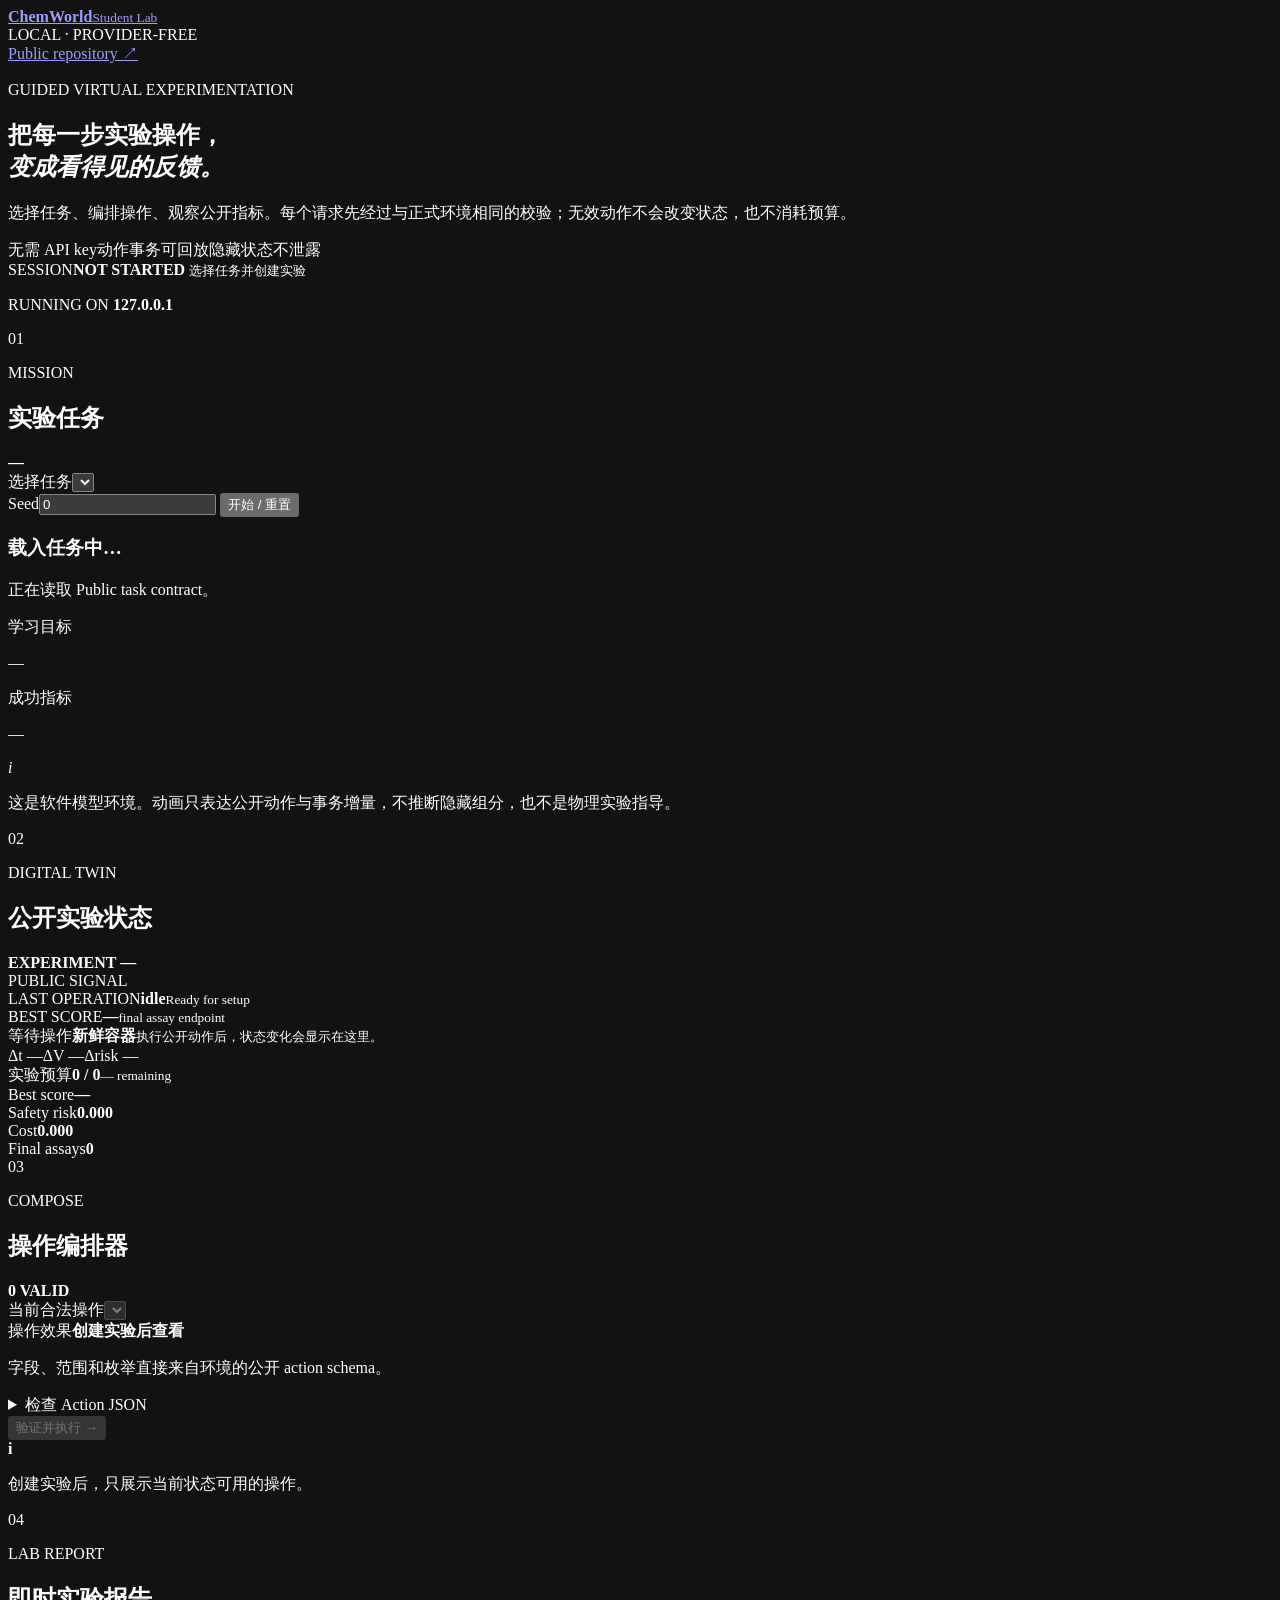
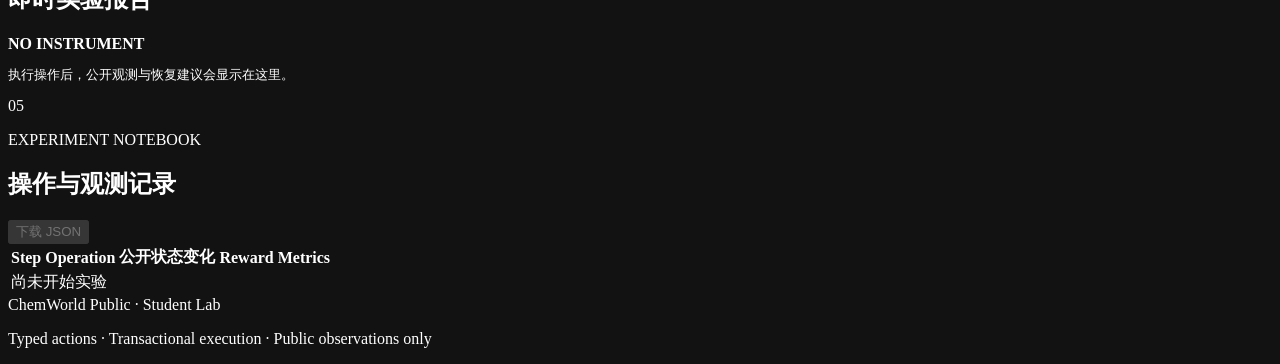
==== src/chemworld/lab/static/index.html @ db98e800 "Add provider-free Student Lab experience" ====
<!doctype html>
<html lang="zh-CN">
<head>
  <meta charset="utf-8">
  <meta name="viewport" content="width=device-width, initial-scale=1">
  <meta name="color-scheme" content="dark">
  <title>ChemWorld Student Lab</title>
  <link rel="stylesheet" href="/lab.css">
</head>
<body>
  <header class="nav-shell">
    <a class="brand" href="/" aria-label="ChemWorld Student Lab">
      <span class="brand-orbit"><i></i><i></i><i></i></span>
      <span><strong>ChemWorld</strong><small>Student Lab</small></span>
    </a>
    <div class="local-state"><i></i><span>LOCAL · PROVIDER-FREE</span></div>
    <a class="repo-link" href="https://github.com/sunyrain/ChemWorld-Public">Public repository ↗</a>
  </header>

  <main>
    <section class="hero">
      <div class="hero-copy">
        <p class="eyebrow">GUIDED VIRTUAL EXPERIMENTATION</p>
        <h1>把每一步实验操作，<br><em>变成看得见的反馈。</em></h1>
        <p class="hero-lede">选择任务、编排操作、观察公开指标。每个请求先经过与正式环境相同的校验；无效动作不会改变状态，也不消耗预算。</p>
        <div class="hero-pills"><span>无需 API key</span><span>动作事务可回放</span><span>隐藏状态不泄露</span></div>
      </div>
      <div class="session-ticket">
        <span>SESSION</span><strong id="sessionCode">NOT STARTED</strong>
        <small id="sessionState">选择任务并创建实验</small>
        <div class="ticket-line"></div>
        <p>RUNNING ON <b>127.0.0.1</b></p>
      </div>
    </section>

    <section class="workbench">
      <aside class="panel mission-panel">
        <div class="panel-heading"><span>01</span><div><p>MISSION</p><h2>实验任务</h2></div><b id="missionMaturity">—</b></div>
        <label>选择任务<select id="taskSelect"></select></label>
        <div class="seed-row">
          <label>Seed<input id="seedInput" type="number" min="0" value="0"></label>
          <button id="createSession">开始 / 重置</button>
        </div>
        <article class="mission-card">
          <h3 id="missionTitle">载入任务中…</h3>
          <p id="missionBackground">正在读取 Public task contract。</p>
          <div><span>学习目标</span><p id="missionGoal">—</p></div>
          <div><span>成功指标</span><p id="missionMetrics">—</p></div>
        </article>
        <div class="protocol-note"><i>i</i><p>这是软件模型环境。动画只表达公开动作与事务增量，不推断隐藏组分，也不是物理实验指导。</p></div>
      </aside>

      <section class="panel twin-panel">
        <div class="panel-heading"><span>02</span><div><p>DIGITAL TWIN</p><h2>公开实验状态</h2></div><b id="experimentBadge">EXPERIMENT —</b></div>
        <div class="twin-stage" id="twinStage" data-visual="idle">
          <div class="grid-floor"></div>
          <div class="apparatus">
            <div class="feed"><i></i><b></b></div>
            <div class="probe"><i></i></div>
            <div class="vessel-neck"></div>
            <div class="vessel">
              <div id="liquid" class="liquid"></div>
              <div class="phase organic"></div><div class="phase aqueous"></div>
              <div class="crystals"><i></i><i></i><i></i><i></i><i></i></div>
              <div class="bubble b1"></div><div class="bubble b2"></div><div class="bubble b3"></div>
              <div class="stirrer"></div>
            </div>
            <div class="hotplate"><i></i></div>
            <div class="heat-wave h1"></div><div class="heat-wave h2"></div>
          </div>
          <div class="instrument"><i></i><span>PUBLIC SIGNAL</span></div>
          <div class="twin-label left"><span>LAST OPERATION</span><strong id="twinOperation">idle</strong><small id="twinStatus">Ready for setup</small></div>
          <div class="twin-label right"><span>BEST SCORE</span><strong id="twinScore">—</strong><small>final assay endpoint</small></div>
          <div class="operation-pulse"></div>
        </div>
        <div class="effect-strip">
          <div><span id="effectLabel">等待操作</span><strong id="effectTitle">新鲜容器</strong><small id="effectSummary">执行公开动作后，状态变化会显示在这里。</small></div>
          <div id="effectDeltas" class="delta-list"><span>Δt —</span><span>ΔV —</span><span>Δrisk —</span></div>
        </div>
        <div class="budget-block">
          <div><span>实验预算</span><strong id="stepCount">0 / 0</strong><small id="remainingBudget">— remaining</small></div>
          <div class="progress"><i id="progressBar"></i></div>
        </div>
        <div class="kpis">
          <article><span>Best score</span><strong id="bestScore">—</strong></article>
          <article><span>Safety risk</span><strong id="riskValue">0.000</strong></article>
          <article><span>Cost</span><strong id="costValue">0.000</strong></article>
          <article><span>Final assays</span><strong id="assayValue">0</strong></article>
        </div>
      </section>

      <aside class="panel composer-panel">
        <div class="panel-heading"><span>03</span><div><p>COMPOSE</p><h2>操作编排器</h2></div><b id="validCount">0 VALID</b></div>
        <label>当前合法操作<select id="operationSelect" disabled></select></label>
        <div class="effect-card"><span id="composeEffectLabel">操作效果</span><strong id="composeEffectTitle">创建实验后查看</strong><p id="composeEffectSummary">字段、范围和枚举直接来自环境的公开 action schema。</p></div>
        <div id="operationFields" class="operation-fields"></div>
        <details><summary>检查 Action JSON</summary><pre id="actionPreview">{}</pre></details>
        <button id="submitAction" class="execute" disabled>验证并执行 <span>→</span></button>
        <div id="validationBox" class="validation neutral"><b>i</b><p>创建实验后，只展示当前状态可用的操作。</p></div>
      </aside>
    </section>

    <section class="analysis-grid">
      <article class="panel report-panel">
        <div class="panel-heading compact"><span>04</span><div><p>LAB REPORT</p><h2>即时实验报告</h2></div><b id="reportInstrument">NO INSTRUMENT</b></div>
        <pre id="labFeedback">执行操作后，公开观测与恢复建议会显示在这里。</pre>
        <div id="metricGrid" class="metric-grid"></div>
      </article>
      <article class="panel notebook-panel">
        <div class="panel-heading compact"><span>05</span><div><p>EXPERIMENT NOTEBOOK</p><h2>操作与观测记录</h2></div><button id="downloadLog" disabled>下载 JSON</button></div>
        <div class="table-shell"><table><thead><tr><th>Step</th><th>Operation</th><th>公开状态变化</th><th>Reward</th><th>Metrics</th></tr></thead><tbody id="historyBody"><tr><td colspan="5" class="empty">尚未开始实验</td></tr></tbody></table></div>
      </article>
    </section>
  </main>

  <footer><span>ChemWorld Public · Student Lab</span><p>Typed actions · Transactional execution · Public observations only</p></footer>
  <script src="/lab.js" defer></script>
</body>
</html>
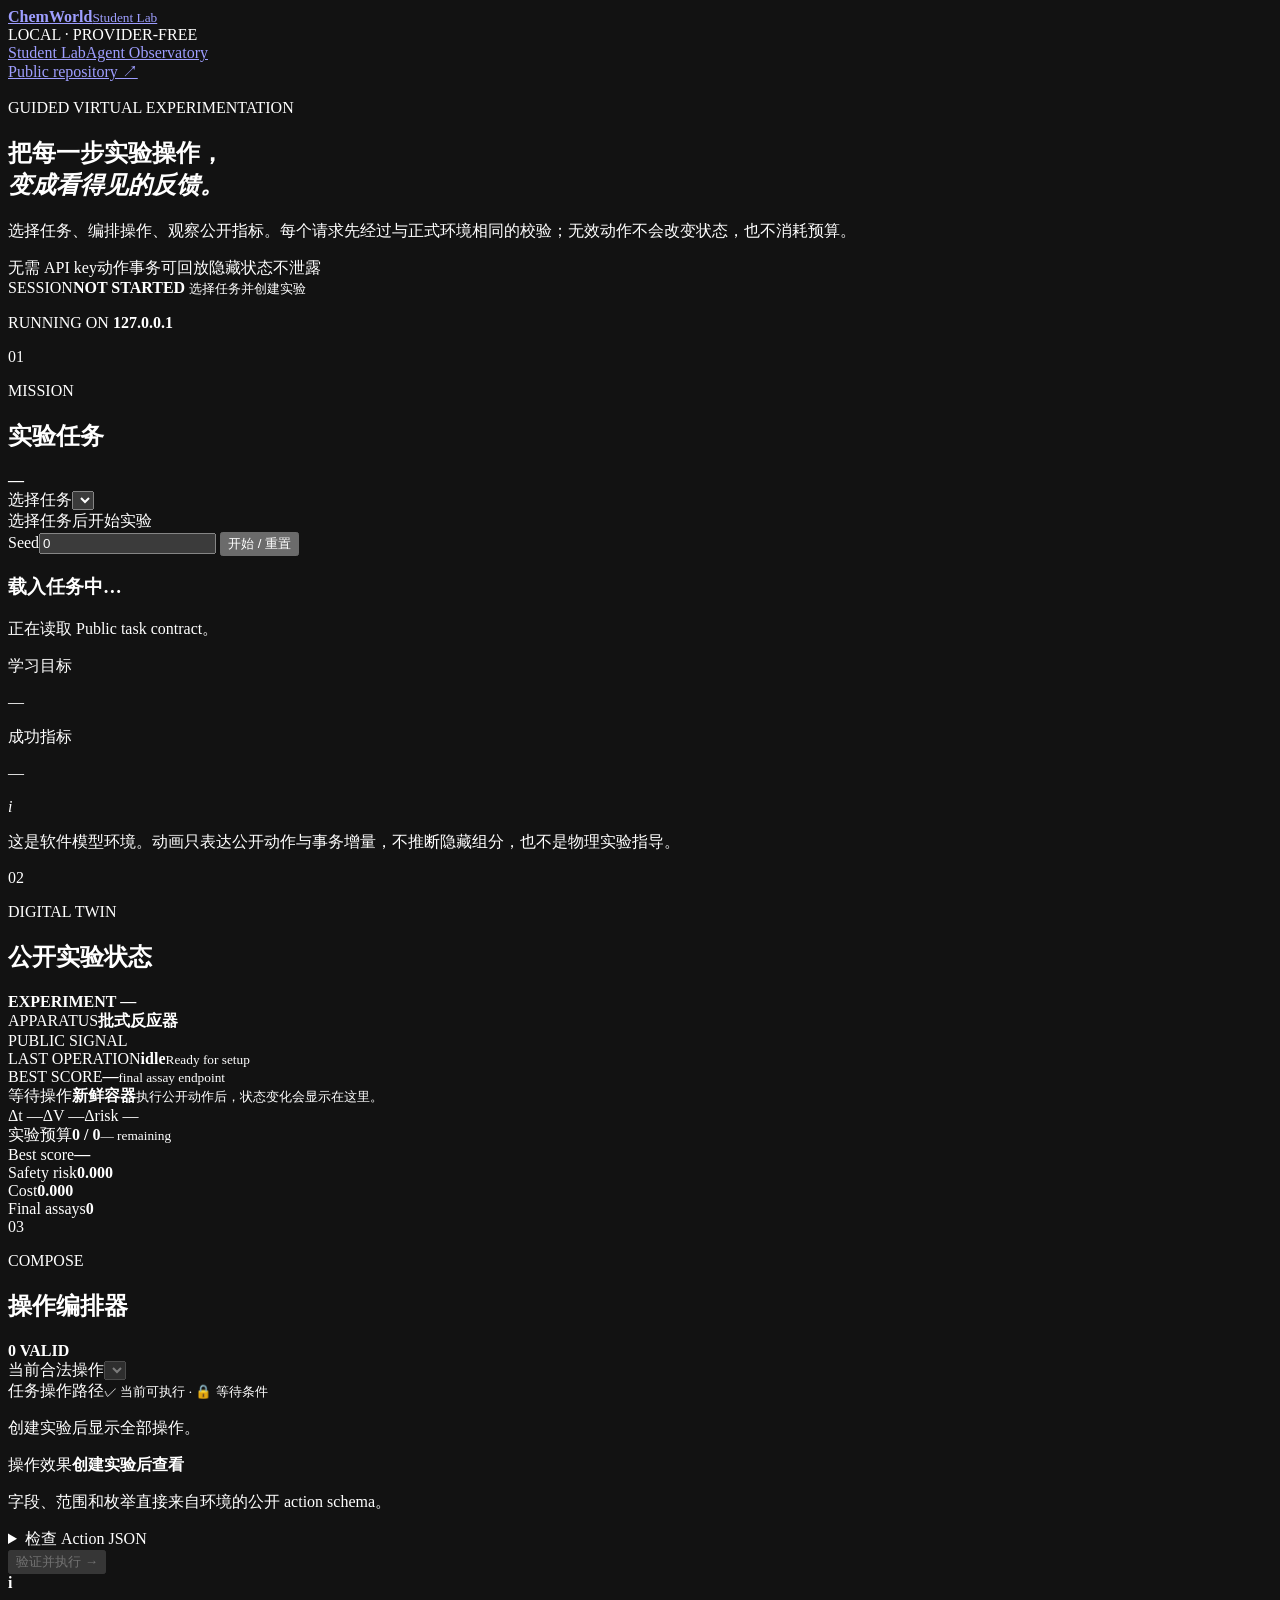
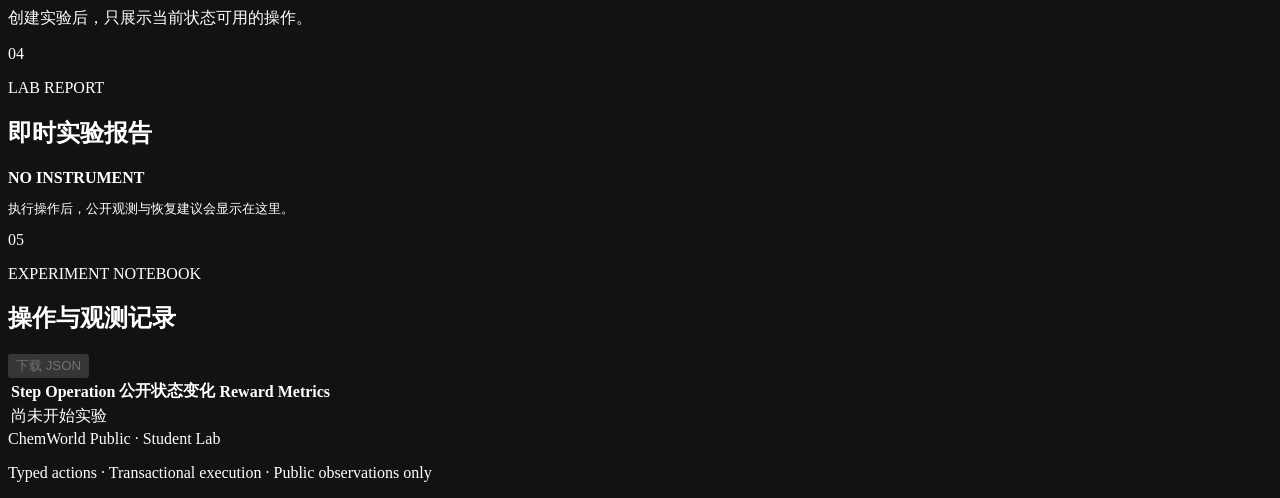
==== commit 57619f18: "Add agent observatory and task-aware lab UI" ====
--- a/src/chemworld/lab/static/index.html
+++ b/src/chemworld/lab/static/index.html
@@ -14,6 +14,7 @@
       <span><strong>ChemWorld</strong><small>Student Lab</small></span>
     </a>
     <div class="local-state"><i></i><span>LOCAL · PROVIDER-FREE</span></div>
+    <nav class="mode-nav" aria-label="Lab mode"><a class="active" href="/student/">Student Lab</a><a href="/agent/">Agent Observatory</a></nav>
     <a class="repo-link" href="https://github.com/sunyrain/ChemWorld-Public">Public repository ↗</a>
   </header>
 
@@ -37,6 +38,7 @@
       <aside class="panel mission-panel">
         <div class="panel-heading"><span>01</span><div><p>MISSION</p><h2>实验任务</h2></div><b id="missionMaturity">—</b></div>
         <label>选择任务<select id="taskSelect"></select></label>
+        <div id="selectionState" class="selection-state" data-state="ready"><i></i><span>选择任务后开始实验</span></div>
         <div class="seed-row">
           <label>Seed<input id="seedInput" type="number" min="0" value="0"></label>
           <button id="createSession">开始 / 重置</button>
@@ -52,11 +54,22 @@
 
       <section class="panel twin-panel">
         <div class="panel-heading"><span>02</span><div><p>DIGITAL TWIN</p><h2>公开实验状态</h2></div><b id="experimentBadge">EXPERIMENT —</b></div>
-        <div class="twin-stage" id="twinStage" data-visual="idle">
+        <div class="twin-stage" id="twinStage" data-visual="idle" data-apparatus="batch" data-phase-active="false" data-solid-active="false">
           <div class="grid-floor"></div>
+          <div class="apparatus-mode"><span>APPARATUS</span><strong id="apparatusLabel">批式反应器</strong></div>
+          <div id="sessionPending" class="session-pending" hidden>
+            <span>任务尚未应用</span>
+            <strong id="pendingTaskTitle">—</strong>
+            <small>中间装置为所选任务预览；实验数据与操作已暂停，点击左侧按钮开始新 Session。</small>
+          </div>
           <div class="apparatus">
             <div class="feed"><i></i><b></b></div>
             <div class="probe"><i></i></div>
+            <div class="separation-kit"><i></i><b></b><span></span></div>
+            <div class="flow-kit"><i></i><b></b><span></span></div>
+            <div class="electro-kit"><i></i><b></b><span></span></div>
+            <div class="distillation-kit"><i></i><b></b><span></span></div>
+            <div class="crystallization-kit"><i></i><b></b><span></span></div>
             <div class="vessel-neck"></div>
             <div class="vessel">
               <div id="liquid" class="liquid"></div>
@@ -92,6 +105,10 @@
       <aside class="panel composer-panel">
         <div class="panel-heading"><span>03</span><div><p>COMPOSE</p><h2>操作编排器</h2></div><b id="validCount">0 VALID</b></div>
         <label>当前合法操作<select id="operationSelect" disabled></select></label>
+        <section class="operation-roadmap" aria-labelledby="roadmapTitle">
+          <div><span id="roadmapTitle">任务操作路径</span><small>✓ 当前可执行 · 🔒 等待条件</small></div>
+          <div id="operationRoadmap" class="operation-list"><p>创建实验后显示全部操作。</p></div>
+        </section>
         <div class="effect-card"><span id="composeEffectLabel">操作效果</span><strong id="composeEffectTitle">创建实验后查看</strong><p id="composeEffectSummary">字段、范围和枚举直接来自环境的公开 action schema。</p></div>
         <div id="operationFields" class="operation-fields"></div>
         <details><summary>检查 Action JSON</summary><pre id="actionPreview">{}</pre></details>
